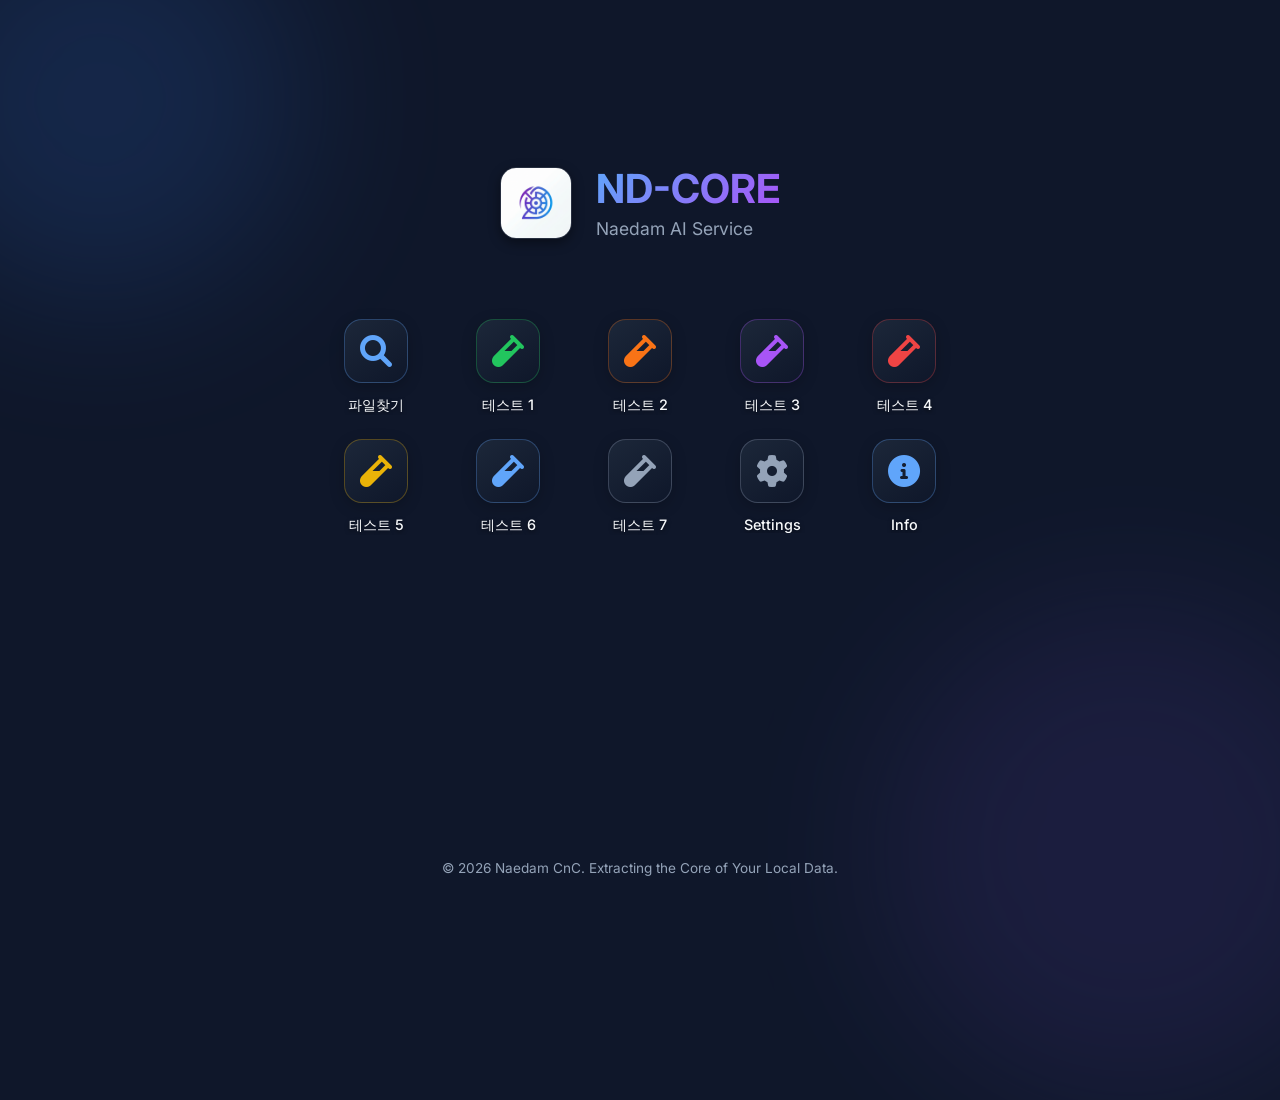
==== search_ui.html @ 5b610326 "Initial commit: ND-CORE source upload" ====
<!DOCTYPE html>
<html lang="ko">

<head>
    <meta charset="UTF-8">
    <meta name="viewport" content="width=device-width, initial-scale=1.0">
    <title>ND-CORE|Naedam AI Service</title>
    <link href="https://fonts.googleapis.com/css2?family=Inter:wght@300;400;500;600&display=swap" rel="stylesheet">
    <link href="https://cdnjs.cloudflare.com/ajax/libs/font-awesome/6.0.0/css/all.min.css" rel="stylesheet">
    <link href="style.css" rel="stylesheet">
</head>

<body>

    <div class="orb orb-1"></div>
    <div class="orb orb-2"></div>

    <div class="container" id="mainContainer">
        <div class="header">
            <div class="logo-container">
                <img src="logo.png" alt="ND-CORE Logo" class="logo-img">
                <div class="header-text">
                    <h1>ND-CORE</h1>
                    <p>Naedam AI Service</p>
                </div>
            </div>
        </div>

        <div class="search-box" style="display:none;">
            <input type="text" id="searchInput" class="search-input" placeholder="검색어를 입력하세요 (예: 보고서, 결산...)"
                autocomplete="off">
            <button id="searchBtn" class="search-btn">
                <i class="fas fa-search" id="searchIcon"></i>
                <div class="spinner" id="searchSpinner"></div>
                검색
            </button>
        </div>

        <div class="results-container" id="resultsContainer">
            <!-- Results will be injected here via JavaScript -->
        </div>

        <div class="back-btn-container" id="backBtnContainer">
            <button id="backBtn" class="back-btn">
                <i class="fas fa-arrow-left"></i> 메인 화면으로 돌아가기
            </button>
        </div>
    </div>

    <footer>
        <p>© 2026 Naedam CnC. Extracting the Core of Your Local Data.</p>
    </footer>

    <script src="main_js.js"></script>
</body>

</html>
---- style.css ----
:root {
    --bg-color: #0f172a;
    --glass-bg: rgba(30, 41, 59, 0.7);
    --glass-border: rgba(255, 255, 255, 0.1);
    --primary: #3b82f6;
    --primary-glow: rgba(59, 130, 246, 0.5);
    --text-main: #f8fafc;
    --text-muted: #94a3b8;
}

* {
    box-sizing: border-box;
    margin: 0;
    padding: 0;
    font-family: 'Inter', sans-serif;
}

body {
    background-color: var(--bg-color);
    color: var(--text-main);
    min-height: 100vh;
    display: flex;
    align-items: flex-start;
    justify-content: center;
    overflow: hidden;
    position: relative;
}

/* Ambient Background Orbs */
.orb {
    position: absolute;
    border-radius: 50%;
    filter: blur(80px);
    z-index: 0;
    opacity: 0.5;
    animation: float 10s infinite ease-in-out alternate;
}

.orb-1 {
    width: 400px;
    height: 400px;
    background: rgba(59, 130, 246, 0.3);
    top: -100px;
    left: -100px;
}

.orb-2 {
    width: 500px;
    height: 500px;
    background: rgba(139, 92, 246, 0.2);
    bottom: -200px;
    right: -100px;
    animation-delay: -5s;
}

@keyframes float {
    0% {
        transform: translate(0, 0);
    }

    100% {
        transform: translate(30px, 50px);
    }
}

.container {
    position: relative;
    z-index: 10;
    width: 100%;
    max-width: 700px;
    padding: 2rem;
    margin-top: 15vh;
    display: flex;
    flex-direction: column;
    gap: 1.5rem;
}

.header {
    text-align: center;
    margin-bottom: 2rem;
}

.logo-container {
    display: flex;
    align-items: center;
    justify-content: center;
    gap: 1.5rem;
    margin-bottom: 0.5rem;
}

.logo-img {
    height: 72px;
    width: 72px;
    object-fit: cover;
    border-radius: 16px;
    box-shadow: 0 4px 12px rgba(0, 0, 0, 0.4);
    border: 1px solid rgba(255, 255, 255, 0.1);
}

.header-text {
    text-align: left;
}

.header h1 {
    font-size: 2.5rem;
    font-weight: 700;
    background: linear-gradient(135deg, #60a5fa, #a855f7);
    -webkit-background-clip: text;
    background-clip: text;
    -webkit-text-fill-color: transparent;
    margin: 0;
    line-height: 1.1;
}

.header p {
    color: var(--text-muted);
    font-size: 1.1rem;
    margin-top: 0.4rem;
}

/* Search Box */
.search-box {
    display: flex;
    background: var(--glass-bg);
    backdrop-filter: blur(12px);
    border: 1px solid var(--glass-border);
    border-radius: 16px;
    padding: 0.5rem;
    box-shadow: 0 4px 24px rgba(0, 0, 0, 0.2);
    transition: all 0.3s ease;
}

.search-box:focus-within {
    border-color: var(--primary);
    box-shadow: 0 0 20px var(--primary-glow);
    transform: scale(1.02);
}

.search-input {
    flex: 1;
    background: none;
    border: none;
    padding: 1rem 1.5rem;
    color: var(--text-main);
    font-size: 1.1rem;
    outline: none;
}

.search-input::placeholder {
    color: var(--text-muted);
}

.search-btn {
    background: var(--primary);
    color: white;
    border: none;
    border-radius: 12px;
    padding: 0 1.5rem;
    font-size: 1rem;
    font-weight: 500;
    cursor: pointer;
    transition: all 0.2s ease;
    display: flex;
    align-items: center;
    gap: 0.5rem;
}

.search-btn:hover {
    background: #2563eb;
    /* transform: translateY(-2px); */
    box-shadow: 0 4px 12px var(--primary-glow);
}

.search-btn:active {
    /* transform: translateY(0); */
}

/* Spinner for loading state */
.spinner {
    display: none;
    width: 16px;
    height: 16px;
    border: 2px solid rgba(255, 255, 255, 0.3);
    border-radius: 50%;
    border-top-color: #fff;
    animation: spin 0.8s linear infinite;
}

@keyframes spin {
    to {
        transform: rotate(360deg);
    }
}

/* Results Container */
.results-container {
    display: none;
    gap: 0.8rem;
}

.results-container.active {
    display: flex;
}

/* App Grid Layout */
.results-container.grid-view {
    display: grid;
    grid-template-columns: repeat(5, 1fr);
    grid-template-rows: repeat(2, auto);
    gap: 1.5rem;
    padding: 1rem 0;
}

/* List Layout for search results */
.results-container.list-view {
    flex-direction: column;
    overflow-x: hidden;
}

/* 스크롤바 스타일 (다크모드) */
.results-container::-webkit-scrollbar {
    width: 6px;
}
.results-container::-webkit-scrollbar-track {
    background: rgba(255, 255, 255, 0.03);
    border-radius: 10px;
}
.results-container::-webkit-scrollbar-thumb {
    background: rgba(255, 255, 255, 0.15);
    border-radius: 10px;
}
.results-container::-webkit-scrollbar-thumb:hover {
    background: rgba(255, 255, 255, 0.3);
}

.app-item {
    display: flex;
    flex-direction: column;
    align-items: center;
    gap: 0.8rem;
    cursor: pointer;
    transition: all 0.2s ease;
    opacity: 0;
    /* transform: translateY(20px); */
    animation: slideUp 0.4s ease forwards;
    position: relative;
}

.app-item:hover {
    /* transform: translateY(-5px); */
}

.app-icon {
    width: 64px;
    height: 64px;
    border-radius: 18px;
    display: flex;
    align-items: center;
    justify-content: center;
    font-size: 2rem;
    background: var(--glass-bg);
    border: 1px solid var(--glass-border);
    box-shadow: 0 4px 15px rgba(0, 0, 0, 0.2);
    transition: all 0.3s cubic-bezier(0.4, 0, 0.2, 1);
    position: relative;
    overflow: hidden;
}

/* Glass shine effect on hover */
.app-icon::after {
    content: '';
    position: absolute;
    top: 0;
    left: -100%;
    width: 50%;
    height: 100%;
    background: linear-gradient(to right, rgba(255, 255, 255, 0) 0%, rgba(255, 255, 255, 0.1) 50%, rgba(255, 255, 255, 0) 100%);
    transform: skewX(-20deg);
    transition: all 0.5s ease;
}

.app-item:hover .app-icon {
    box-shadow: 0 8px 25px rgba(0, 0, 0, 0.4);
    border-color: rgba(255, 255, 255, 0.2);
}

.app-item:hover .app-icon::after {
    left: 200%;
}

.app-name {
    font-size: 0.9rem;
    font-weight: 500;
    text-align: center;
    color: var(--text-main);
    width: 100%;
    white-space: nowrap;
    overflow: hidden;
    text-overflow: ellipsis;
    text-shadow: 0 2px 4px rgba(0, 0, 0, 0.5);
}

/* App colors based on icon */
.app-icon.blue {
    color: #60a5fa;
    background: linear-gradient(145deg, rgba(30, 41, 59, 0.9), rgba(15, 23, 42, 0.9));
    border-color: rgba(96, 165, 250, 0.3);
}

.app-icon.green {
    color: #22c55e;
    background: linear-gradient(145deg, rgba(30, 41, 59, 0.9), rgba(15, 23, 42, 0.9));
    border-color: rgba(34, 197, 94, 0.3);
}

.app-icon.orange {
    color: #f97316;
    background: linear-gradient(145deg, rgba(30, 41, 59, 0.9), rgba(15, 23, 42, 0.9));
    border-color: rgba(249, 115, 22, 0.3);
}

.app-icon.red {
    color: #ef4444;
    background: linear-gradient(145deg, rgba(30, 41, 59, 0.9), rgba(15, 23, 42, 0.9));
    border-color: rgba(239, 68, 68, 0.3);
}

.app-icon.purple {
    color: #a855f7;
    background: linear-gradient(145deg, rgba(30, 41, 59, 0.9), rgba(15, 23, 42, 0.9));
    border-color: rgba(168, 85, 247, 0.3);
}

.app-icon.yellow {
    color: #eab308;
    background: linear-gradient(145deg, rgba(30, 41, 59, 0.9), rgba(15, 23, 42, 0.9));
    border-color: rgba(234, 179, 8, 0.3);
}

.app-icon.gray {
    color: #94a3b8;
    background: linear-gradient(145deg, rgba(30, 41, 59, 0.9), rgba(15, 23, 42, 0.9));
    border-color: rgba(148, 163, 184, 0.3);
}

.app-item:nth-child(1) {
    animation-delay: 0.05s;
}

.app-item:nth-child(2) {
    animation-delay: 0.1s;
}

.app-item:nth-child(3) {
    animation-delay: 0.15s;
}

.app-item:nth-child(4) {
    animation-delay: 0.2s;
}

.app-item:nth-child(5) {
    animation-delay: 0.25s;
}

.app-item:nth-child(6) {
    animation-delay: 0.3s;
}

.app-item:nth-child(7) {
    animation-delay: 0.35s;
}

.app-item:nth-child(8) {
    animation-delay: 0.4s;
}

.app-item:nth-child(9) {
    animation-delay: 0.45s;
}

.app-item:nth-child(10) {
    animation-delay: 0.5s;
}

/* Re-added old file info styles */
.result-item {
    background: var(--glass-bg);
    backdrop-filter: blur(12px);
    border: 1px solid var(--glass-border);
    border-radius: 12px;
    padding: 1.2rem;
    display: flex;
    align-items: center;
    gap: 1.2rem;
    cursor: pointer;
    transition: all 0.2s ease;
    opacity: 0;
    /* transform: translateY(20px); */
    animation: slideUp 0.4s ease forwards;
}

.result-item:nth-child(1) {
    animation-delay: 0.1s;
}

.result-item:nth-child(2) {
    animation-delay: 0.2s;
}

.result-item:nth-child(3) {
    animation-delay: 0.3s;
}

.result-item:nth-child(4) {
    animation-delay: 0.4s;
}

.result-item:nth-child(5) {
    animation-delay: 0.5s;
}

.result-item:hover {
    background: rgba(45, 61, 86, 0.8);
    border-color: rgba(255, 255, 255, 0.2);
    transform: translateX(8px);
}

.file-icon {
    font-size: 2rem;
    color: #60a5fa;
    background: rgba(96, 165, 250, 0.15);
    padding: 1rem;
    border-radius: 12px;
}

.file-info {
    flex: 1;
    overflow: hidden;
}

.file-name {
    font-size: 1.1rem;
    font-weight: 500;
    margin-bottom: 0.3rem;
    white-space: nowrap;
    overflow: hidden;
    text-overflow: ellipsis;
}

.file-meta {
    display: flex;
    align-items: center;
    gap: 1rem;
    font-size: 0.85rem;
    color: var(--text-muted);
}

.file-path {
    white-space: nowrap;
    overflow: hidden;
    text-overflow: ellipsis;
    max-width: 200px;
    flex-shrink: 1;
}

.file-size {
    background: rgba(255, 255, 255, 0.1);
    padding: 0.2rem 0.6rem;
    border-radius: 20px;
}

.no-results {
    text-align: center;
    padding: 2rem;
    color: var(--text-muted);
    background: var(--glass-bg);
    border-radius: 12px;
    animation: fadeIn 0.4s ease forwards;
}

/* Back Button */
.back-btn-container {
    display: none;
    justify-content: center;
    margin-top: 1rem;
    animation: fadeIn 0.4s ease forwards;
}

.back-btn-container.active {
    display: flex;
}

.back-btn {
    background: rgba(30, 41, 59, 0.8);
    backdrop-filter: blur(12px);
    border: 1px solid var(--glass-border);
    color: var(--text-muted);
    padding: 0.8rem 1.5rem;
    border-radius: 20px;
    font-size: 0.95rem;
    cursor: pointer;
    transition: all 0.2s ease;
    display: flex;
    align-items: center;
    gap: 0.5rem;
}

.back-btn:hover {
    background: rgba(45, 61, 86, 0.9);
    /* transform: translateY(-2px); */
    border-color: rgba(255, 255, 255, 0.3);
    color: var(--text-main);
}

/* Animations */
@keyframes fadeInDown {
    from {
        opacity: 0;
        /* transform: translateY(-20px); */
    }

    to {
        opacity: 1;
        /* transform: translateY(0); */
    }
}

@keyframes fadeInUp {
    from {
        opacity: 0;
        /* transform: translateY(20px); */
    }

    to {
        opacity: 1;
        /* transform: translateY(0); */
    }
}

@keyframes slideUp {
    to {
        opacity: 1;
        /* transform: translateY(0); */
    }
}

@keyframes fadeIn {
    from {
        opacity: 0;
    }

    to {
        opacity: 1;
    }
}

/* Footer position */
footer {
    position: fixed;
    bottom: 0;
    width: 100%;
    text-align: center;
    padding: 1.5rem;
    color: var(--text-muted);
    font-size: 0.85rem;
    z-index: 20;
}
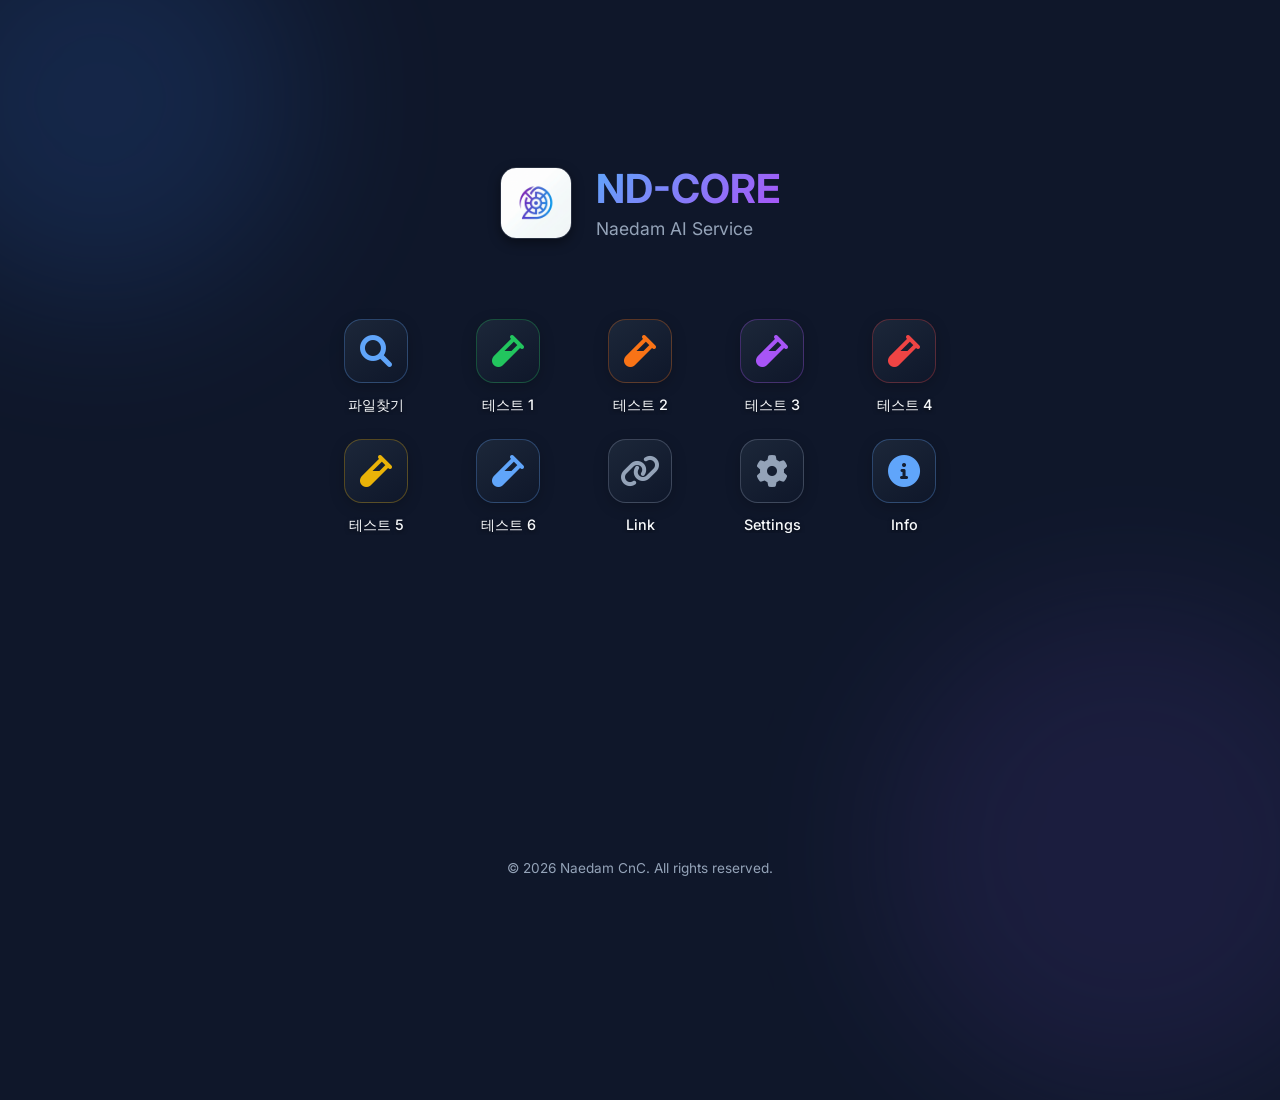
==== commit a478d743: "2026.03.12 파일경로정리, 링크 추가 및 기타수정사항 수정" ====
--- a/search_ui.html
+++ b/search_ui.html
@@ -7,7 +7,7 @@
     <title>ND-CORE|Naedam AI Service</title>
     <link href="https://fonts.googleapis.com/css2?family=Inter:wght@300;400;500;600&display=swap" rel="stylesheet">
     <link href="https://cdnjs.cloudflare.com/ajax/libs/font-awesome/6.0.0/css/all.min.css" rel="stylesheet">
-    <link href="style.css" rel="stylesheet">
+    <link href="frontend/css/style.css" rel="stylesheet">
 </head>
 
 <body>
@@ -16,16 +16,17 @@
     <div class="orb orb-2"></div>
 
     <div class="container" id="mainContainer">
+        <div id="toast" class="toast"></div>
         <div class="header">
             <div class="logo-container">
-                <img src="logo.png" alt="ND-CORE Logo" class="logo-img">
+                <img src="./frontend/img/logo.png" alt="ND-CORE Logo" class="logo-img">
                 <div class="header-text">
                     <h1>ND-CORE</h1>
                     <p>Naedam AI Service</p>
                 </div>
             </div>
         </div>
-
+        <!-- [파일찾기] 검색영역 -->
         <div class="search-box" style="display:none;">
             <input type="text" id="searchInput" class="search-input" placeholder="검색어를 입력하세요 (예: 보고서, 결산...)"
                 autocomplete="off">
@@ -48,10 +49,10 @@
     </div>
 
     <footer>
-        <p>© 2026 Naedam CnC. Extracting the Core of Your Local Data.</p>
+        <p>© 2026 Naedam CnC. All rights reserved.</p>
     </footer>
 
-    <script src="main_js.js"></script>
+    <script src="frontend/js/main_js.js"></script>
 </body>
 
 </html>
--- a/frontend/css/style.css
+++ b/frontend/css/style.css
@@ -0,0 +1,609 @@
+:root {
+    --bg-color: #0f172a;
+    --glass-bg: rgba(30, 41, 59, 0.7);
+    --glass-border: rgba(255, 255, 255, 0.1);
+    --primary: #3b82f6;
+    --primary-glow: rgba(59, 130, 246, 0.5);
+    --text-main: #f8fafc;
+    --text-muted: #94a3b8;
+}
+
+* {
+    box-sizing: border-box;
+    margin: 0;
+    padding: 0;
+    font-family: 'Inter', sans-serif;
+}
+
+body {
+    background-color: var(--bg-color);
+    color: var(--text-main);
+    min-height: 100vh;
+    display: flex;
+    align-items: flex-start;
+    justify-content: center;
+    overflow: hidden;
+    position: relative;
+}
+
+/* Ambient Background Orbs */
+.orb {
+    position: absolute;
+    border-radius: 50%;
+    filter: blur(80px);
+    z-index: 0;
+    opacity: 0.5;
+    animation: float 10s infinite ease-in-out alternate;
+}
+
+.orb-1 {
+    width: 400px;
+    height: 400px;
+    background: rgba(59, 130, 246, 0.3);
+    top: -100px;
+    left: -100px;
+}
+
+.orb-2 {
+    width: 500px;
+    height: 500px;
+    background: rgba(139, 92, 246, 0.2);
+    bottom: -200px;
+    right: -100px;
+    animation-delay: -5s;
+}
+
+@keyframes float {
+    0% {
+        transform: translate(0, 0);
+    }
+
+    100% {
+        transform: translate(30px, 50px);
+    }
+}
+
+.container {
+    position: relative;
+    z-index: 10;
+    width: 100%;
+    max-width: 700px;
+    padding: 2rem;
+    margin-top: 15vh;
+    display: flex;
+    flex-direction: column;
+    gap: 1.5rem;
+}
+
+.header {
+    text-align: center;
+    margin-bottom: 2rem;
+}
+
+.logo-container {
+    display: flex;
+    align-items: center;
+    justify-content: center;
+    gap: 1.5rem;
+    margin-bottom: 0.5rem;
+}
+
+.logo-img {
+    height: 72px;
+    width: 72px;
+    object-fit: cover;
+    border-radius: 16px;
+    box-shadow: 0 4px 12px rgba(0, 0, 0, 0.4);
+    border: 1px solid rgba(255, 255, 255, 0.1);
+}
+
+.header-text {
+    text-align: left;
+}
+
+.header h1 {
+    font-size: 2.5rem;
+    font-weight: 700;
+    background: linear-gradient(135deg, #60a5fa, #a855f7);
+    -webkit-background-clip: text;
+    background-clip: text;
+    -webkit-text-fill-color: transparent;
+    margin: 0;
+    line-height: 1.1;
+}
+
+.header p {
+    color: var(--text-muted);
+    font-size: 1.1rem;
+    margin-top: 0.4rem;
+}
+
+/* Search Box */
+.search-box {
+    display: flex;
+    background: var(--glass-bg);
+    backdrop-filter: blur(12px);
+    border: 1px solid var(--glass-border);
+    border-radius: 16px;
+    padding: 0.5rem;
+    box-shadow: 0 4px 24px rgba(0, 0, 0, 0.2);
+    transition: all 0.3s ease;
+}
+
+.search-box:focus-within {
+    border-color: var(--primary);
+    box-shadow: 0 0 20px var(--primary-glow);
+    transform: scale(1.02);
+}
+
+.search-input {
+    flex: 1;
+    background: none;
+    border: none;
+    padding: 1rem 1.5rem;
+    color: var(--text-main);
+    font-size: 1.1rem;
+    outline: none;
+}
+
+.search-input::placeholder {
+    color: var(--text-muted);
+}
+
+.search-btn {
+    background: var(--primary);
+    color: white;
+    border: none;
+    border-radius: 12px;
+    padding: 0 1.5rem;
+    font-size: 1rem;
+    font-weight: 500;
+    cursor: pointer;
+    transition: all 0.2s ease;
+    display: flex;
+    align-items: center;
+    gap: 0.5rem;
+}
+
+.search-btn:hover {
+    background: #2563eb;
+    /* transform: translateY(-2px); */
+    box-shadow: 0 4px 12px var(--primary-glow);
+}
+
+.search-btn:active {
+    /* transform: translateY(0); */
+}
+
+/* Spinner for loading state */
+.spinner {
+    display: none;
+    width: 16px;
+    height: 16px;
+    border: 2px solid rgba(255, 255, 255, 0.3);
+    border-radius: 50%;
+    border-top-color: #fff;
+    animation: spin 0.8s linear infinite;
+}
+
+@keyframes spin {
+    to {
+        transform: rotate(360deg);
+    }
+}
+
+/* Results Container */
+.results-container {
+    display: none;
+    gap: 0.8rem;
+}
+
+.results-container.active {
+    display: flex;
+}
+
+/* App Grid Layout */
+.results-container.grid-view {
+    display: grid;
+    grid-template-columns: repeat(5, 1fr);
+    grid-template-rows: repeat(2, auto);
+    gap: 1.5rem;
+    padding: 1rem 0;
+}
+
+/* List Layout for search results */
+.results-container.list-view {
+    flex-direction: column;
+    overflow-x: hidden;
+}
+
+/* 스크롤바 스타일 (다크모드) */
+.results-container::-webkit-scrollbar {
+    width: 6px;
+}
+
+.results-container::-webkit-scrollbar-track {
+    background: rgba(255, 255, 255, 0.03);
+    border-radius: 10px;
+}
+
+.results-container::-webkit-scrollbar-thumb {
+    background: rgba(255, 255, 255, 0.15);
+    border-radius: 10px;
+}
+
+.results-container::-webkit-scrollbar-thumb:hover {
+    background: rgba(255, 255, 255, 0.3);
+}
+
+.app-item {
+    display: flex;
+    flex-direction: column;
+    align-items: center;
+    gap: 0.8rem;
+    cursor: pointer;
+    transition: all 0.2s ease;
+    opacity: 0;
+    /* transform: translateY(20px); */
+    animation: slideUp 0.4s ease forwards;
+    position: relative;
+}
+
+.app-item:hover {
+    /* transform: translateY(-5px); */
+}
+
+.app-icon {
+    width: 64px;
+    height: 64px;
+    border-radius: 18px;
+    display: flex;
+    align-items: center;
+    justify-content: center;
+    font-size: 2rem;
+    background: var(--glass-bg);
+    border: 1px solid var(--glass-border);
+    box-shadow: 0 4px 15px rgba(0, 0, 0, 0.2);
+    transition: all 0.3s cubic-bezier(0.4, 0, 0.2, 1);
+    position: relative;
+    overflow: hidden;
+}
+
+/* Glass shine effect on hover */
+.app-icon::after {
+    content: '';
+    position: absolute;
+    top: 0;
+    left: -100%;
+    width: 50%;
+    height: 100%;
+    background: linear-gradient(to right, rgba(255, 255, 255, 0) 0%, rgba(255, 255, 255, 0.1) 50%, rgba(255, 255, 255, 0) 100%);
+    transform: skewX(-20deg);
+    transition: all 0.5s ease;
+}
+
+.app-item:hover .app-icon {
+    box-shadow: 0 8px 25px rgba(0, 0, 0, 0.4);
+    border-color: rgba(255, 255, 255, 0.2);
+}
+
+.app-item:hover .app-icon::after {
+    left: 200%;
+}
+
+.app-name {
+    font-size: 0.9rem;
+    font-weight: 500;
+    text-align: center;
+    color: var(--text-main);
+    width: 100%;
+    white-space: nowrap;
+    overflow: hidden;
+    text-overflow: ellipsis;
+    text-shadow: 0 2px 4px rgba(0, 0, 0, 0.5);
+}
+
+/* App colors based on icon */
+.app-icon.blue {
+    color: #60a5fa;
+    background: linear-gradient(145deg, rgba(30, 41, 59, 0.9), rgba(15, 23, 42, 0.9));
+    border-color: rgba(96, 165, 250, 0.3);
+}
+
+.app-icon.green {
+    color: #22c55e;
+    background: linear-gradient(145deg, rgba(30, 41, 59, 0.9), rgba(15, 23, 42, 0.9));
+    border-color: rgba(34, 197, 94, 0.3);
+}
+
+.app-icon.orange {
+    color: #f97316;
+    background: linear-gradient(145deg, rgba(30, 41, 59, 0.9), rgba(15, 23, 42, 0.9));
+    border-color: rgba(249, 115, 22, 0.3);
+}
+
+.app-icon.red {
+    color: #ef4444;
+    background: linear-gradient(145deg, rgba(30, 41, 59, 0.9), rgba(15, 23, 42, 0.9));
+    border-color: rgba(239, 68, 68, 0.3);
+}
+
+.app-icon.purple {
+    color: #a855f7;
+    background: linear-gradient(145deg, rgba(30, 41, 59, 0.9), rgba(15, 23, 42, 0.9));
+    border-color: rgba(168, 85, 247, 0.3);
+}
+
+.app-icon.yellow {
+    color: #eab308;
+    background: linear-gradient(145deg, rgba(30, 41, 59, 0.9), rgba(15, 23, 42, 0.9));
+    border-color: rgba(234, 179, 8, 0.3);
+}
+
+.app-icon.gray {
+    color: #94a3b8;
+    background: linear-gradient(145deg, rgba(30, 41, 59, 0.9), rgba(15, 23, 42, 0.9));
+    border-color: rgba(148, 163, 184, 0.3);
+}
+
+.app-item:nth-child(1) {
+    animation-delay: 0.05s;
+}
+
+.app-item:nth-child(2) {
+    animation-delay: 0.1s;
+}
+
+.app-item:nth-child(3) {
+    animation-delay: 0.15s;
+}
+
+.app-item:nth-child(4) {
+    animation-delay: 0.2s;
+}
+
+.app-item:nth-child(5) {
+    animation-delay: 0.25s;
+}
+
+.app-item:nth-child(6) {
+    animation-delay: 0.3s;
+}
+
+.app-item:nth-child(7) {
+    animation-delay: 0.35s;
+}
+
+.app-item:nth-child(8) {
+    animation-delay: 0.4s;
+}
+
+.app-item:nth-child(9) {
+    animation-delay: 0.45s;
+}
+
+.app-item:nth-child(10) {
+    animation-delay: 0.5s;
+}
+
+/* Re-added old file info styles */
+.result-item {
+    background: var(--glass-bg);
+    backdrop-filter: blur(12px);
+    border: 1px solid var(--glass-border);
+    border-radius: 12px;
+    padding: 1.2rem;
+    display: flex;
+    align-items: center;
+    gap: 1.2rem;
+    cursor: pointer;
+    transition: all 0.2s ease;
+    opacity: 0;
+    /* transform: translateY(20px); */
+    animation: slideUp 0.4s ease forwards;
+}
+
+.result-item:nth-child(1) {
+    animation-delay: 0.1s;
+}
+
+.result-item:nth-child(2) {
+    animation-delay: 0.2s;
+}
+
+.result-item:nth-child(3) {
+    animation-delay: 0.3s;
+}
+
+.result-item:nth-child(4) {
+    animation-delay: 0.4s;
+}
+
+.result-item:nth-child(5) {
+    animation-delay: 0.5s;
+}
+
+.result-item:hover {
+    background: rgba(45, 61, 86, 0.8);
+    border-color: rgba(255, 255, 255, 0.2);
+    transform: translateX(8px);
+}
+
+.file-icon {
+    font-size: 2rem;
+    color: #60a5fa;
+    background: rgba(96, 165, 250, 0.15);
+    padding: 1rem;
+    border-radius: 12px;
+}
+
+.file-info {
+    flex: 1;
+    overflow: hidden;
+}
+
+.file-name {
+    font-size: 1.1rem;
+    font-weight: 500;
+    margin-bottom: 0.3rem;
+    white-space: nowrap;
+    overflow: hidden;
+    text-overflow: ellipsis;
+}
+
+.file-meta {
+    display: flex;
+    align-items: center;
+    gap: 1rem;
+    font-size: 0.85rem;
+    color: var(--text-muted);
+}
+
+.file-path {
+    white-space: nowrap;
+    overflow: hidden;
+    text-overflow: ellipsis;
+    max-width: 200px;
+    flex-shrink: 1;
+}
+
+.file-size {
+    background: rgba(255, 255, 255, 0.1);
+    padding: 0.2rem 0.6rem;
+    border-radius: 20px;
+}
+
+.no-results {
+    text-align: center;
+    padding: 2rem;
+    color: var(--text-muted);
+    background: var(--glass-bg);
+    border-radius: 12px;
+    animation: fadeIn 0.4s ease forwards;
+}
+
+/* Back Button */
+.back-btn-container {
+    display: none;
+    justify-content: center;
+    margin-top: 1rem;
+    animation: fadeIn 0.4s ease forwards;
+}
+
+.back-btn-container.active {
+    display: flex;
+}
+
+.back-btn {
+    background: rgba(30, 41, 59, 0.8);
+    backdrop-filter: blur(12px);
+    border: 1px solid var(--glass-border);
+    color: var(--text-muted);
+    padding: 0.8rem 1.5rem;
+    border-radius: 20px;
+    font-size: 0.95rem;
+    cursor: pointer;
+    transition: all 0.2s ease;
+    display: flex;
+    align-items: center;
+    gap: 0.5rem;
+}
+
+.back-btn:hover {
+    background: rgba(45, 61, 86, 0.9);
+    /* transform: translateY(-2px); */
+    border-color: rgba(255, 255, 255, 0.3);
+    color: var(--text-main);
+}
+
+/* Animations */
+@keyframes fadeInDown {
+    from {
+        opacity: 0;
+        /* transform: translateY(-20px); */
+    }
+
+    to {
+        opacity: 1;
+        /* transform: translateY(0); */
+    }
+}
+
+@keyframes fadeInUp {
+    from {
+        opacity: 0;
+        /* transform: translateY(20px); */
+    }
+
+    to {
+        opacity: 1;
+        /* transform: translateY(0); */
+    }
+}
+
+@keyframes slideUp {
+    to {
+        opacity: 1;
+        /* transform: translateY(0); */
+    }
+}
+
+@keyframes fadeIn {
+    from {
+        opacity: 0;
+    }
+
+    to {
+        opacity: 1;
+    }
+}
+
+/* Footer position */
+footer {
+    position: fixed;
+    bottom: 0;
+    width: 100%;
+    text-align: center;
+    padding: 1.5rem;
+    color: var(--text-muted);
+    font-size: 0.85rem;
+    z-index: 20;
+}
+
+/* Toast Message */
+.toast {
+    visibility: hidden;
+    min-width: 250px;
+    margin-left: -125px;
+    background-color: #333;
+    color: #fff;
+    text-align: center;
+    border-radius: 8px;
+    padding: 16px;
+    position: fixed;
+    z-index: 9999;
+    left: 50%;
+    top: 30px;
+    font-size: 14px;
+    box-shadow: 0 4px 12px rgba(0, 0, 0, 0.2);
+    transition: visibility 0.3s, top 0.3s, opacity 0.3s;
+    opacity: 0;
+}
+
+.toast.show {
+    visibility: visible;
+    opacity: 1;
+    top: 50px;
+}
+
+.toast.info {
+    background-color: #3b82f6;
+}
+
+.toast.success {
+    background-color: #22c55e;
+}
+
+.toast.error {
+    background-color: #C62828;
+}
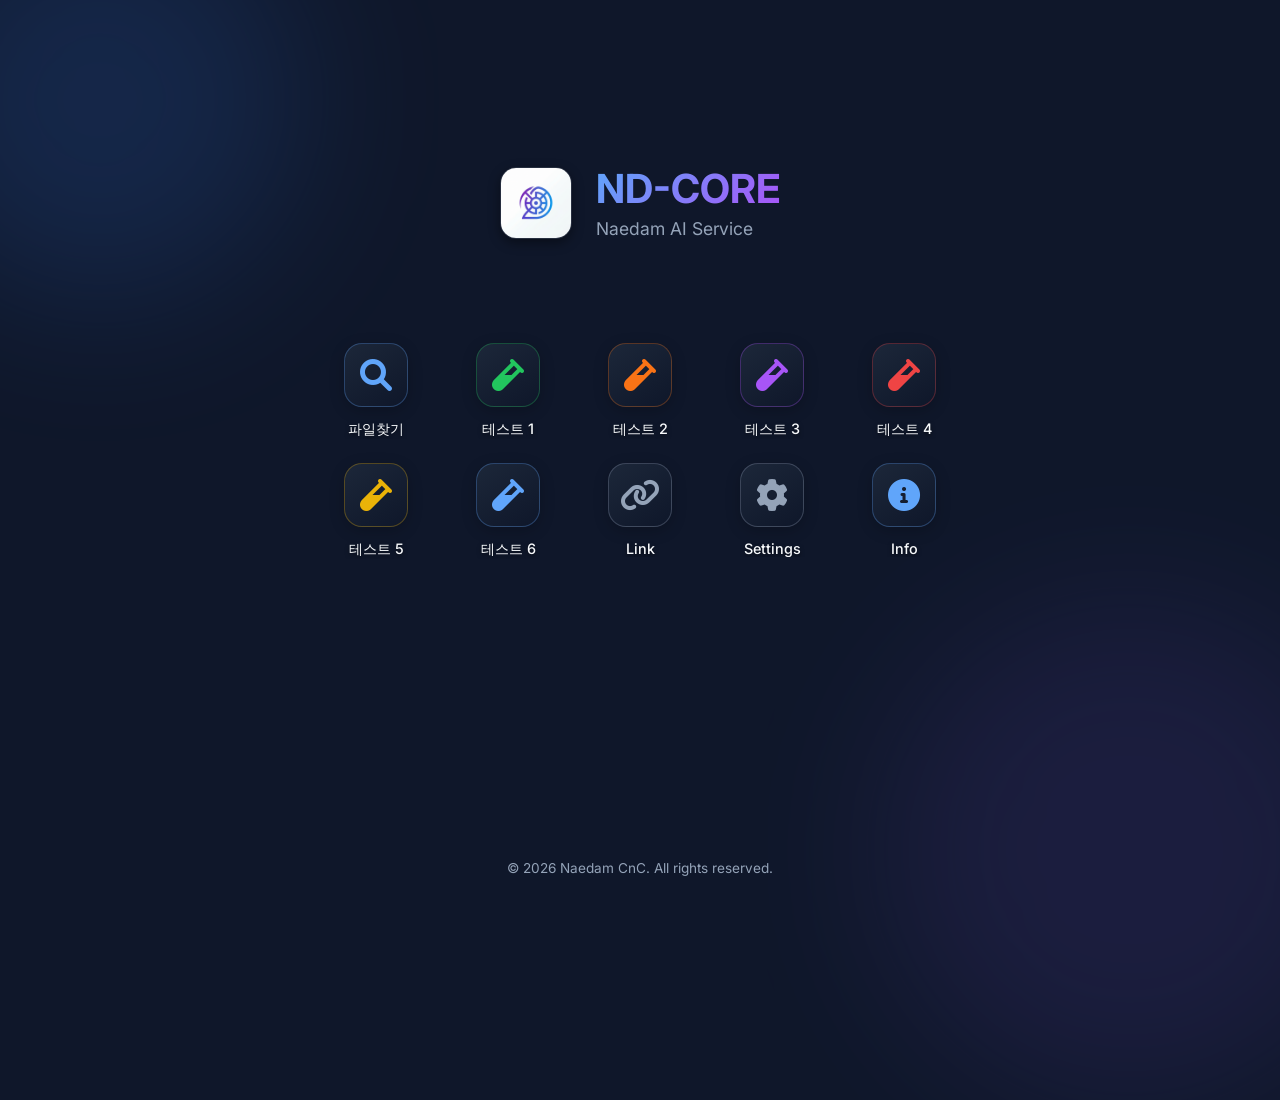
==== commit f5d23b74: "2026.03.12 html 랜더방식으로 변경, main_js 영역정리" ====
--- a/search_ui.html
+++ b/search_ui.html
@@ -26,24 +26,18 @@
                 </div>
             </div>
         </div>
-        <!-- [파일찾기] 검색영역 -->
-        <div class="search-box" style="display:none;">
-            <input type="text" id="searchInput" class="search-input" placeholder="검색어를 입력하세요 (예: 보고서, 결산...)"
-                autocomplete="off">
-            <button id="searchBtn" class="search-btn">
-                <i class="fas fa-search" id="searchIcon"></i>
-                <div class="spinner" id="searchSpinner"></div>
-                검색
-            </button>
+
+        <!-- app html 랜더영역 -->
+        <div id="viewContainer">
+
         </div>
-
         <div class="results-container" id="resultsContainer">
             <!-- Results will be injected here via JavaScript -->
         </div>
 
         <div class="back-btn-container" id="backBtnContainer">
             <button id="backBtn" class="back-btn">
-                <i class="fas fa-arrow-left"></i> 메인 화면으로 돌아가기
+                <i class="fas fa-arrow-left"></i> 돌아가기
             </button>
         </div>
     </div>
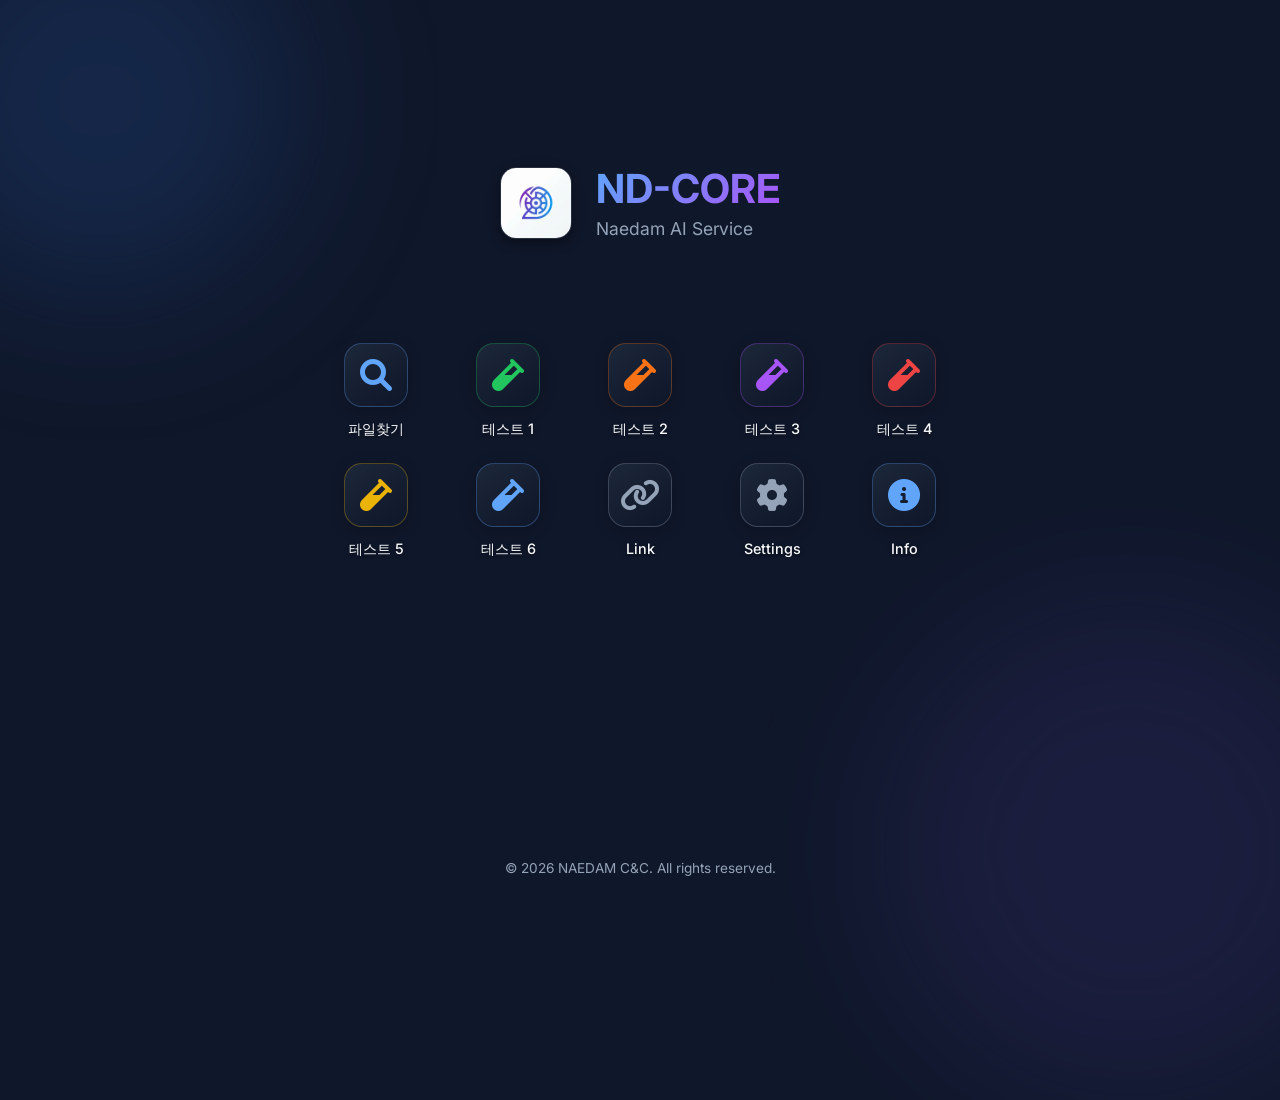
==== commit 6b9c62b6: "2026.03.12 링크기능 추가 및 기타수정" ====
--- a/search_ui.html
+++ b/search_ui.html
@@ -27,23 +27,23 @@
             </div>
         </div>
 
-        <!-- app html 랜더영역 -->
+        <!-- 기능 html 랜더영역 -->
         <div id="viewContainer">
-
+            <!-- Module html area -->
         </div>
-        <div class="results-container" id="resultsContainer">
-            <!-- Results will be injected here via JavaScript -->
+        <!-- App Area -->
+        <div class="app-container" id="appContainer"></div>
+        <!-- Back -->
+        <div class="back-btn-container" id="backBtnContainer">
+            <button id="backBtn" class="back-btn">
+                <i class="fas fa-arrow-left"></i> Back
+            </button>
         </div>
 
-        <div class="back-btn-container" id="backBtnContainer">
-            <button id="backBtn" class="back-btn">
-                <i class="fas fa-arrow-left"></i> 돌아가기
-            </button>
-        </div>
     </div>
 
     <footer>
-        <p>© 2026 Naedam CnC. All rights reserved.</p>
+        <p>© 2026 NAEDAM C&C. All rights reserved.</p>
     </footer>
 
     <script src="frontend/js/main_js.js"></script>
--- a/frontend/css/style.css
+++ b/frontend/css/style.css
@@ -192,6 +192,50 @@
     }
 }
 
+/* app-container */
+.app-container {
+    display: none;
+    gap: 0.8rem;
+}
+
+.app-container.active {
+    display: flex;
+}
+
+/* App Grid Layout */
+.app-container.grid-view {
+    display: grid;
+    grid-template-columns: repeat(5, 1fr);
+    grid-template-rows: repeat(2, auto);
+    gap: 1.5rem;
+    padding: 1rem 0;
+}
+
+/* List Layout for search results */
+.app-container.list-view {
+    flex-direction: column;
+    overflow-x: hidden;
+}
+
+/* 스크롤바 스타일 (다크모드) */
+.app-container::-webkit-scrollbar {
+    width: 6px;
+}
+
+.app-container::-webkit-scrollbar-track {
+    background: rgba(255, 255, 255, 0.03);
+    border-radius: 10px;
+}
+
+.app-container::-webkit-scrollbar-thumb {
+    background: rgba(255, 255, 255, 0.15);
+    border-radius: 10px;
+}
+
+.app-container::-webkit-scrollbar-thumb:hover {
+    background: rgba(255, 255, 255, 0.3);
+}
+
 /* Results Container */
 .results-container {
     display: none;
@@ -199,6 +243,7 @@
 }
 
 .results-container.active {
+    margin-top: 10px;
     display: flex;
 }
 
